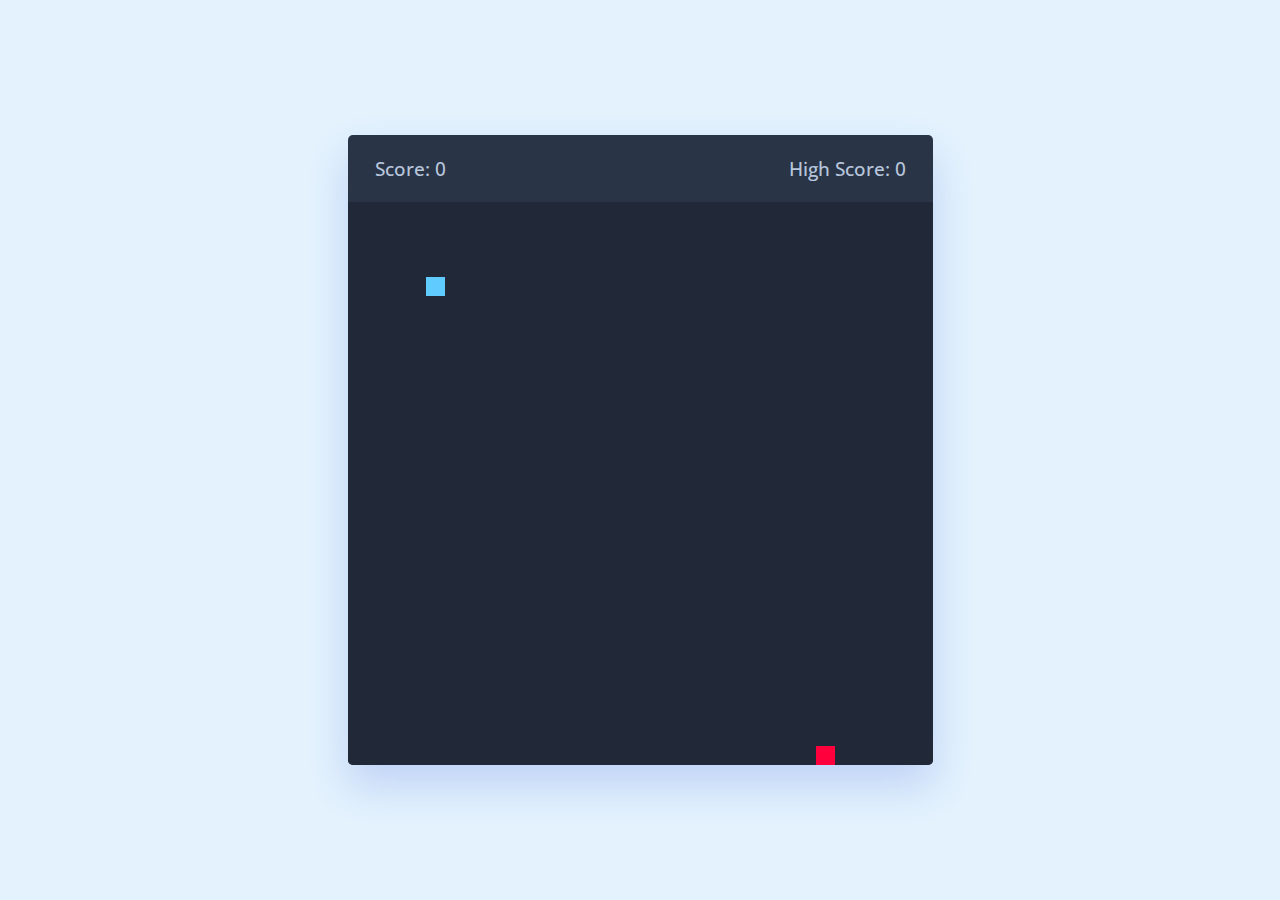
==== Snack Game/index.html @ f2f488b9 "Add files via upload" ====
<!DOCTYPE html>
<!-- Coding By CodingNepal - youtube.com/codingnepal -->
<html lang="en" dir="ltr">
  <head>
    <meta charset="utf-8">
    <title>Snake Game JavaScript | CodingNepal</title>
    <link rel="stylesheet" href="style.css">
    <meta name="viewport" content="width=device-width, initial-scale=1.0">
    <link rel="stylesheet" href="https://cdnjs.cloudflare.com/ajax/libs/font-awesome/6.3.0/css/all.min.css">
    <script src="script.js" defer></script>
  </head>
  <body>
    <div class="wrapper">
      <div class="game-details">
        <span class="score">Score: 0</span>
        <span class="high-score">High Score: 0</span>
      </div>
      <div class="play-board"></div>
      <div class="controls">
        <i data-key="ArrowLeft" class="fa-solid fa-arrow-left-long"></i>
        <i data-key="ArrowUp" class="fa-solid fa-arrow-up-long"></i>
        <i data-key="ArrowRight" class="fa-solid fa-arrow-right-long"></i>
        <i data-key="ArrowDown" class="fa-solid fa-arrow-down-long"></i>
      </div>
    </div>

  </body>
</html>
---- Snack Game/style.css ----
/* Import Google font */
@import url('https://fonts.googleapis.com/css2?family=Open+Sans:wght@400;500;600;700&display=swap');
* {
  margin: 0;
  padding: 0;
  box-sizing: border-box;
  font-family: 'Open Sans', sans-serif;
}
body {
  display: flex;
  align-items: center;
  justify-content: center;
  min-height: 100vh;
  background: #E3F2FD;
}
.wrapper {
  width: 65vmin;
  height: 70vmin;
  display: flex;
  overflow: hidden;
  flex-direction: column;
  justify-content: center;
  border-radius: 5px;
  background: #293447;
  box-shadow: 0 20px 40px rgba(52, 87, 220, 0.2);
}
.game-details {
  color: #B8C6DC;
  font-weight: 500;
  font-size: 1.2rem;
  padding: 20px 27px;
  display: flex;
  justify-content: space-between;
}
.play-board {
  height: 100%;
  width: 100%;
  display: grid;
  background: #212837;
  grid-template: repeat(30, 1fr) / repeat(30, 1fr);
}
.play-board .food {
  background: #FF003D;
}
.play-board .head {
  background: #60CBFF;
}

.controls {
  display: none;
  justify-content: space-between;
}
.controls i {
  padding: 25px 0;
  text-align: center;
  font-size: 1.3rem;
  color: #B8C6DC;
  width: calc(100% / 4);
  cursor: pointer;
  border-right: 1px solid #171B26;
}

@media screen and (max-width: 800px) {
  .wrapper {
    width: 90vmin;
    height: 115vmin;
  }
  .game-details {
    font-size: 1rem;
    padding: 15px 27px;
  }
  .controls {
    display: flex;
  }
  .controls i {
    padding: 15px 0;
    font-size: 1rem;
  }
}
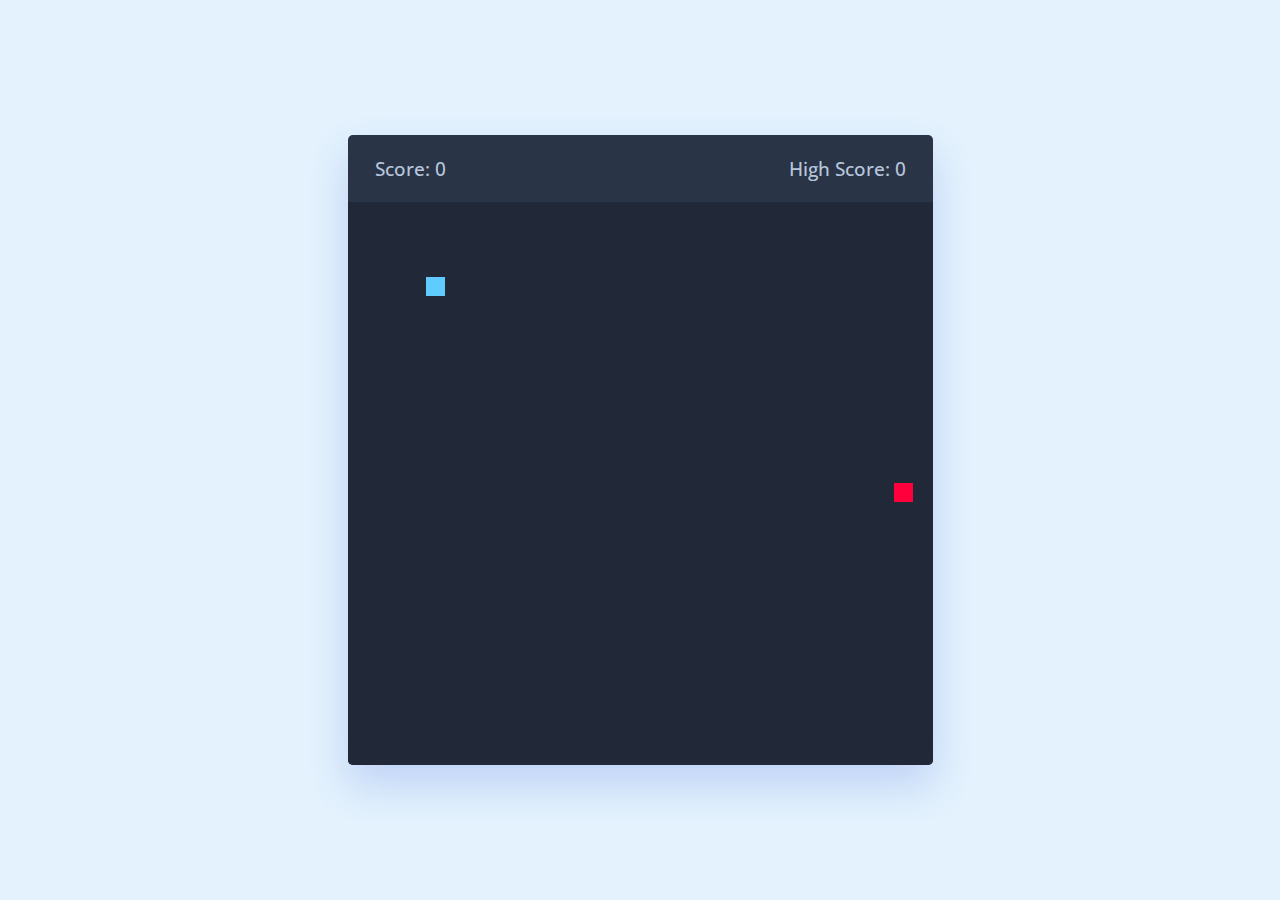
==== commit 7f732f3a: "Update index.html" ====
--- a/Snack Game/index.html
+++ b/Snack Game/index.html
@@ -17,12 +17,14 @@
       </div>
       <div class="play-board"></div>
       <div class="controls">
-        <i data-key="ArrowLeft" class="fa-solid fa-arrow-left-long"></i>
-        <i data-key="ArrowUp" class="fa-solid fa-arrow-up-long"></i>
-        <i data-key="ArrowRight" class="fa-solid fa-arrow-right-long"></i>
-        <i data-key="ArrowDown" class="fa-solid fa-arrow-down-long"></i>
-      </div>
+        <button data-key="ArrowUp" class="control-btn">↑</button>
+        <div class="horizontal-controls">
+            <button data-key="ArrowLeft" class="control-btn">←</button>
+            <button data-key="ArrowDown" class="control-btn">↓</button>
+            <button data-key="ArrowRight" class="control-btn">→</button>
+        </div>
+    </div>
     </div>
 
   </body>
-</html>+</html>
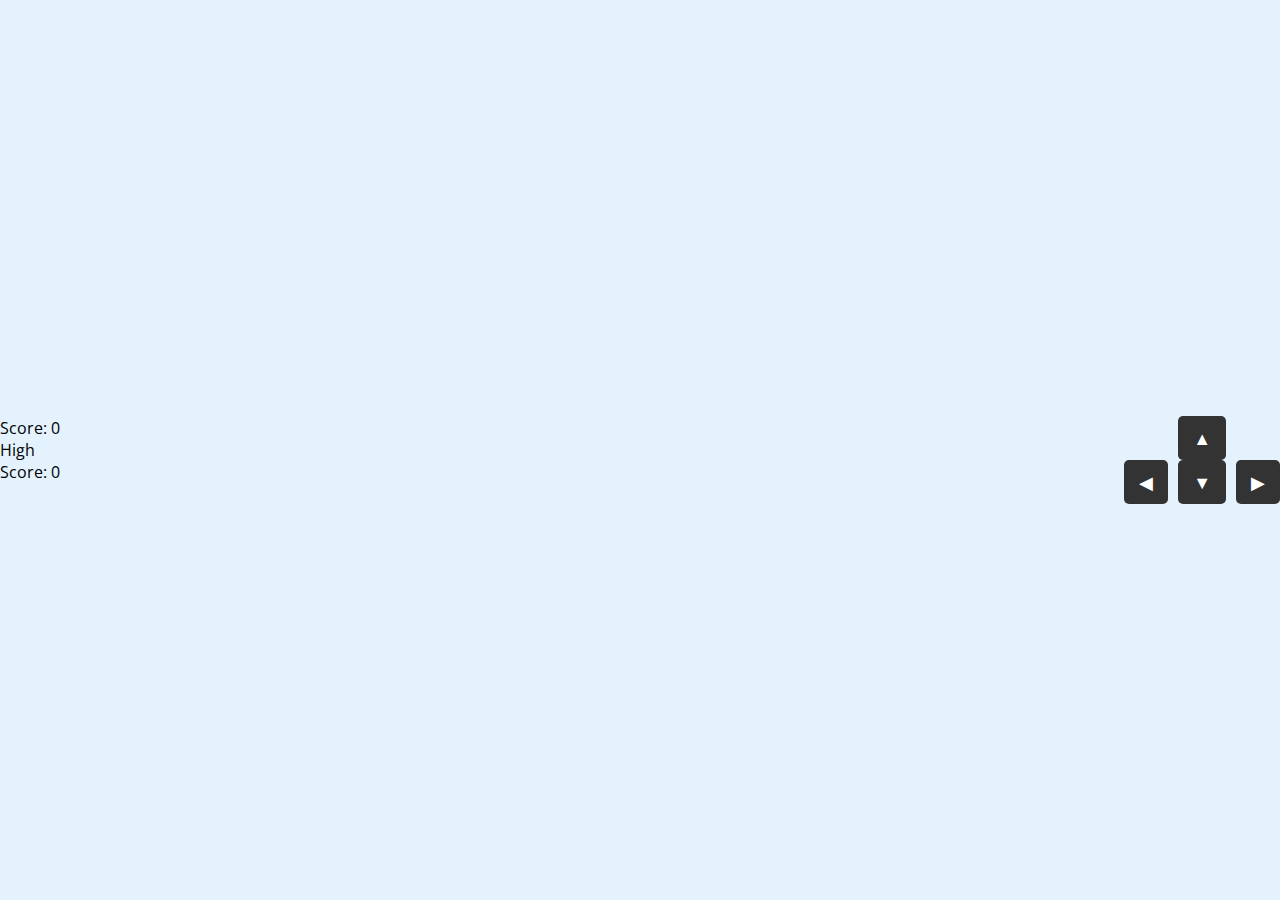
==== commit e33508ed: "Update index.html" ====
--- a/Snack Game/index.html
+++ b/Snack Game/index.html
@@ -10,20 +10,18 @@
     <script src="script.js" defer></script>
   </head>
   <body>
-    <div class="wrapper">
-      <div class="game-details">
-        <span class="score">Score: 0</span>
-        <span class="high-score">High Score: 0</span>
+    <div class="score-panel">
+      <div class="score">Score: 0</div>
+      <div class="high-score">High Score: 0</div>
+    </div>
+    <div class="play-board"></div>
+    <div class="controls">
+      <button class="control-btn" data-key="ArrowUp">▲</button>
+      <div class="horizontal-controls">
+        <button class="control-btn" data-key="ArrowLeft">◀</button>
+        <button class="control-btn" data-key="ArrowDown">▼</button>
+        <button class="control-btn" data-key="ArrowRight">▶</button>
       </div>
-      <div class="play-board"></div>
-      <div class="controls">
-        <button data-key="ArrowUp" class="control-btn">↑</button>
-        <div class="horizontal-controls">
-            <button data-key="ArrowLeft" class="control-btn">←</button>
-            <button data-key="ArrowDown" class="control-btn">↓</button>
-            <button data-key="ArrowRight" class="control-btn">→</button>
-        </div>
-    </div>
     </div>
 
   </body>
--- a/Snack Game/style.css
+++ b/Snack Game/style.css
@@ -47,9 +47,38 @@
 }
 
 .controls {
-  display: none;
+  display: flex;
+  flex-direction: column;
+  align-items: center;
+  margin-top: 20px;
+}
+
+.horizontal-controls {
+  display: flex;
   justify-content: space-between;
+  gap: 10px;
 }
+
+.control-btn {
+  background-color: #333;
+  color: #fff;
+  border: none;
+  padding: 10px 15px;
+  font-size: 18px;
+  cursor: pointer;
+  border-radius: 5px;
+}
+.control-btn.active {
+  background-color: #ff5733; /* Highlight color for hover */
+  transform: scale(1.1);    /* Slightly enlarge the button */
+  transition: 0.1s ease-in-out;
+}
+
+.control-btn:hover {
+  background-color: #444;
+}
+
+
 .controls i {
   padding: 25px 0;
   text-align: center;
@@ -76,4 +105,4 @@
     padding: 15px 0;
     font-size: 1rem;
   }
-}+}
